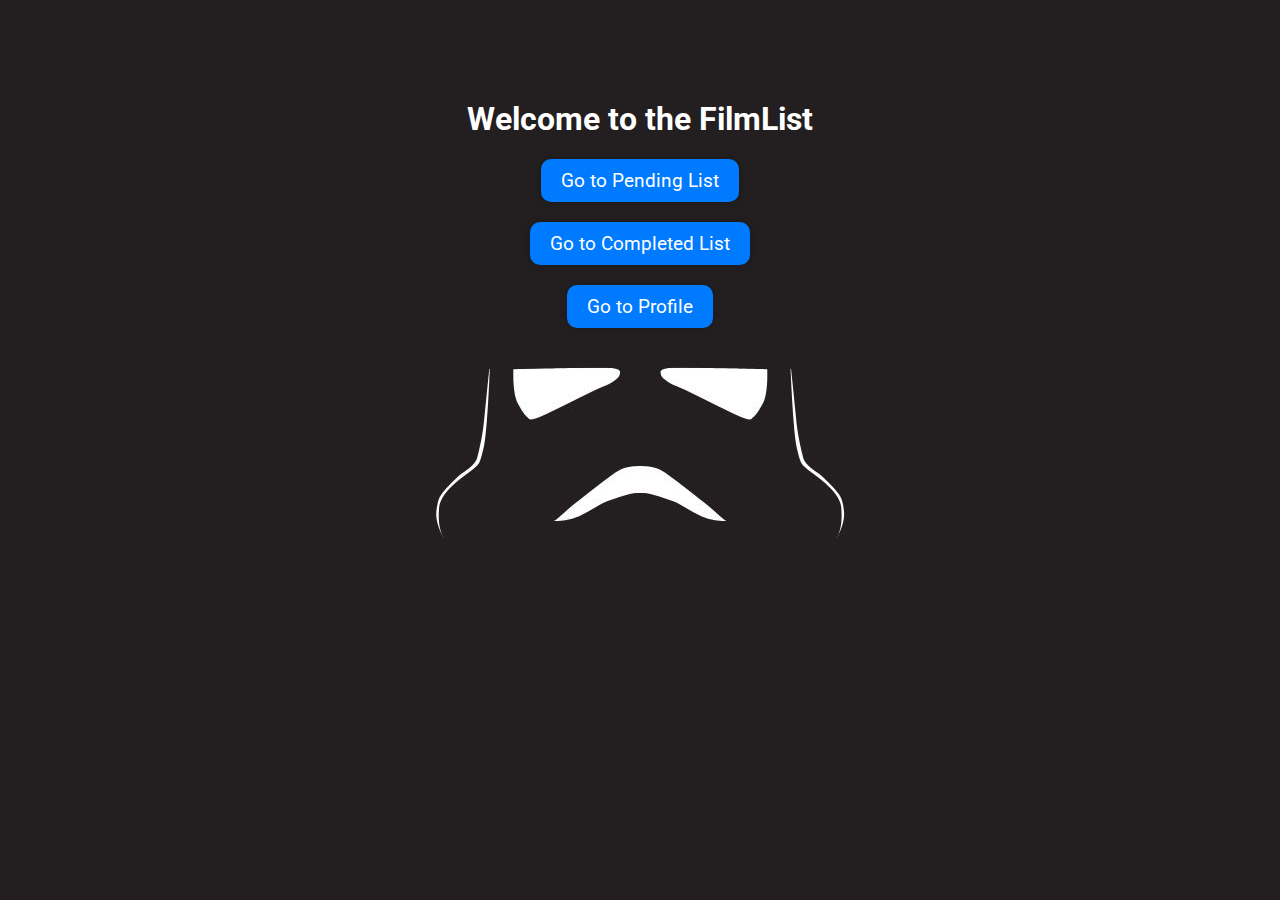
==== src/main/resources/static/index.html @ 52176c43 "Foro v1" ====
<!DOCTYPE html>
<html lang="en">
<head>
    <meta charset="UTF-8">
    <title>Home</title>
    <link rel="stylesheet" href="home.css">
    <link rel="stylesheet" href="https://fonts.googleapis.com/css?family=Roboto">
</head>
<body>
    <h1>Welcome to the FilmList</h1>
    <button onclick="location.href='/pending'">Go to Pending List</button>
    <button onclick="location.href='/completed'">Go to Completed List</button>
    <button onclick="location.href='/profile'">Go to Profile</button>

</body>
</html>
---- src/main/resources/static/home.css ----
body {
    margin: 0;
    padding: 0;
    color: #fff;
    /* Light text color */
    background: url('images/background.jpg') no-repeat center center fixed;
}

h1 {
    text-align: center;
    margin-top: 100px;
    transition: color 0.3s;
    font-family: 'Roboto', sans-serif;
}

h1:hover {
    color: lightslategrey;
}

button {
    display: block;
    margin: 20px auto;
    padding: 10px 20px;
    font-size: 1.2em;
    font-family: 'Roboto', sans-serif;
    background-color: #007bff;
    color: #fff;
    border: none;
    cursor: pointer;
    transition: background-color 0.3s, transform 0.2s;
    box-shadow: 0 0 10px rgba(0, 0, 0, 0.2);
    border-radius: 10px;
}

button:hover {
    background-color: #0056b3;
    transform: scale(1.1);
}

button:focus {
    outline: none;
}
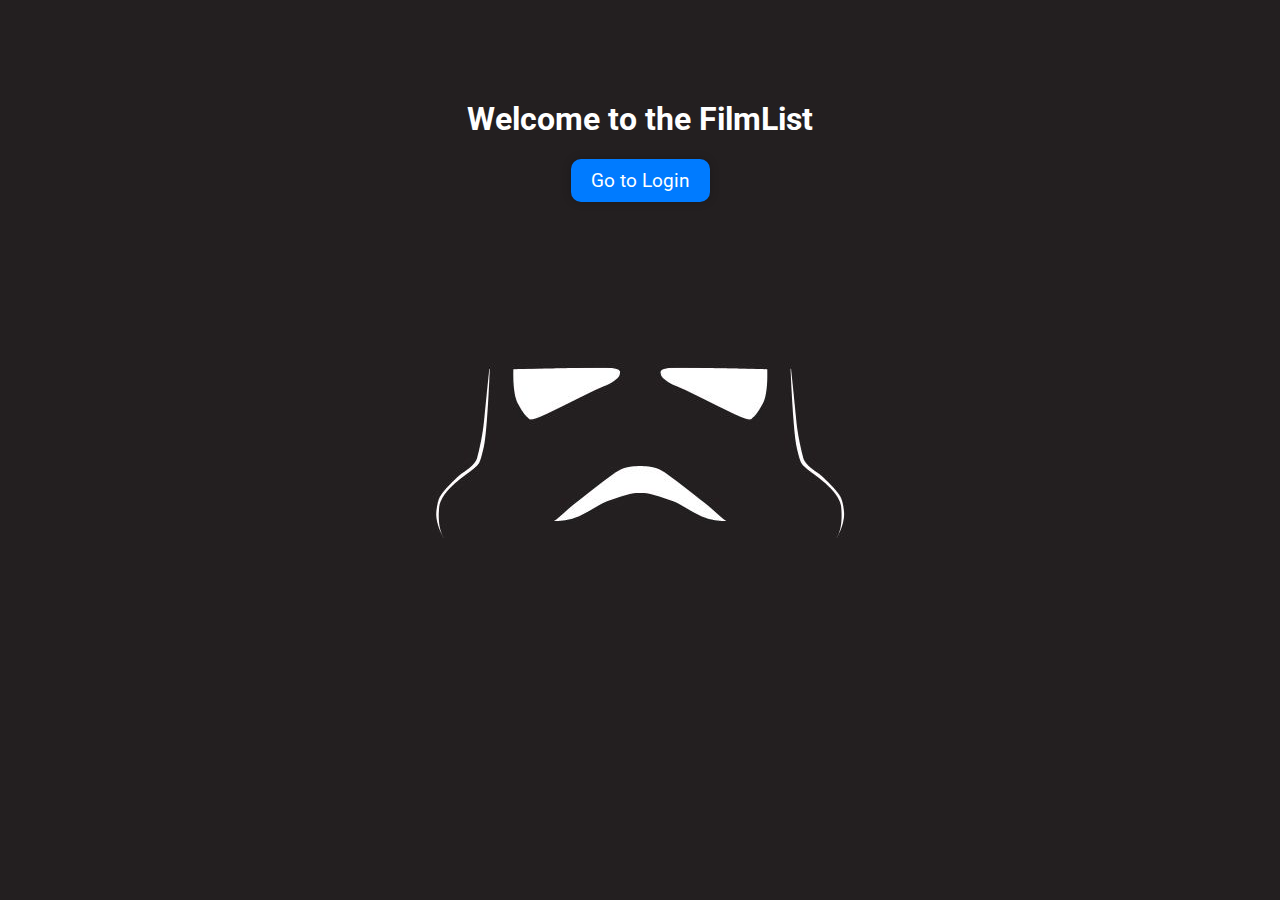
==== commit f7e68ede: "Login Terminado (Foro y Lista de amigos queda)" ====
--- a/src/main/resources/static/index.html
+++ b/src/main/resources/static/index.html
@@ -8,9 +8,9 @@
 </head>
 <body>
     <h1>Welcome to the FilmList</h1>
-    <button onclick="location.href='/pending'">Go to Pending List</button>
-    <button onclick="location.href='/completed'">Go to Completed List</button>
-    <button onclick="location.href='/profile'">Go to Profile</button>
+   <!--- <button onclick="location.href='/pending'">Go to Pending List</button> -->
+  <!---  <button onclick="location.href='/completed'">Go to Completed List</button> -->
+    <button onclick="location.href='/login'">Go to Login</button>
 
 </body>
 </html>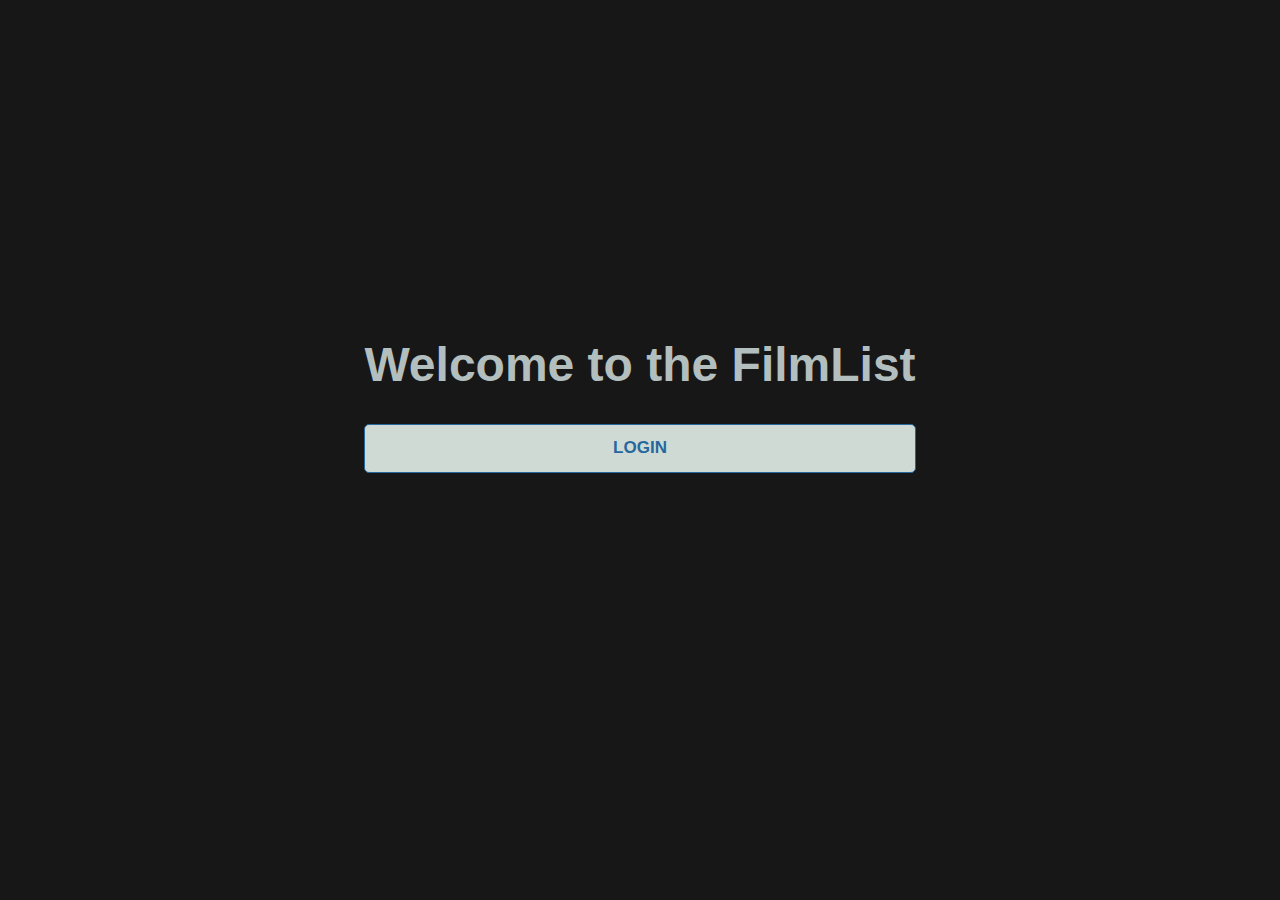
==== commit ae5edd39: "CASI" ====
--- a/src/main/resources/static/index.html
+++ b/src/main/resources/static/index.html
@@ -4,13 +4,15 @@
     <meta charset="UTF-8">
     <title>Home</title>
     <link rel="stylesheet" href="home.css">
-    <link rel="stylesheet" href="https://fonts.googleapis.com/css?family=Roboto">
+    <link rel="stylesheet" type="text/css" href="/home.css.css">
 </head>
 <body>
-    <h1>Welcome to the FilmList</h1>
-   <!--- <button onclick="location.href='/pending'">Go to Pending List</button> -->
-  <!---  <button onclick="location.href='/completed'">Go to Completed List</button> -->
-    <button onclick="location.href='/login'">Go to Login</button>
-
+      <div class="main-container">
+        <div class="header-container">
+            <h1>Welcome to the FilmList</h1>
+        </div>
+    <div class="button-container">
+    <button class="button" onclick="location.href='/login'"><strong>Login</strong></button>
+    </div>
 </body>
 </html>--- a/src/main/resources/static/home.css
+++ b/src/main/resources/static/home.css
@@ -1,42 +1,100 @@
-body {
+* {
     margin: 0;
     padding: 0;
-    color: #fff;
-    /* Light text color */
-    background: url('images/background.jpg') no-repeat center center fixed;
+    box-sizing: border-box !important;
+  }
+  
+  .main-container {
+    display: flex;
+    flex-direction: column;
+    justify-content: center;
+    align-items: center;
+    margin-top: -100px;
+    height: 100vh;
 }
 
-h1 {
-    text-align: center;
-    margin-top: 100px;
-    transition: color 0.3s;
-    font-family: 'Roboto', sans-serif;
+.header-container {
+    margin-bottom: 20px;
 }
-
-h1:hover {
-    color: lightslategrey;
-}
-
-button {
+  h1 {
+    font-size: 3em;
+    color: #b3bebe;
+  }
+  body {
+    background: url('images/backgroundHome.jpg');
+    background-size: cover; /* Ajusta el tamaño de la imagen de fondo */
+    background-position: center; /* Ajusta la posición de la imagen de fondo */
+    display: flex;
+    justify-content: center;
+    align-items: center;
+    height: 100vh;
+    width: 100%;
+    background-color: #171717;
+    color: #000;
+    line-height: 1.6;
+    position: relative;
+    font-family: sans-serif;
+    overflow: hidden;
+  }
+  
+  .button-container {
+    display: flex; /* Añade esta línea */
+    justify-content: center; /* Añade esta línea */
+    align-items: center;
+    width: 100%;
+  }
+.button {
+  --color: #26689e;
+  margin: center; /* Cambia esta línea */
+  padding: 0.8em 1.7em;
+  background-color: rgb(208, 218, 212);
+  border-radius: .3em;
+  position: relative;
+  overflow: hidden;
+  cursor: pointer;
+  transition: .5s;
+  font-weight: 400;
+  font-size: 17px;
+  border: 1px solid;
+  font-family: inherit;
+  text-transform: uppercase;
+  color: var(--color);
+  z-index: 1;
+  width: 100%;
+ }
+   
+   .button::before, .button::after {
+    content: '';
     display: block;
-    margin: 20px auto;
-    padding: 10px 20px;
-    font-size: 1.2em;
-    font-family: 'Roboto', sans-serif;
-    background-color: #007bff;
-    color: #fff;
-    border: none;
-    cursor: pointer;
-    transition: background-color 0.3s, transform 0.2s;
-    box-shadow: 0 0 10px rgba(0, 0, 0, 0.2);
-    border-radius: 10px;
-}
-
-button:hover {
-    background-color: #0056b3;
-    transform: scale(1.1);
-}
-
-button:focus {
-    outline: none;
-}+    width: 50px;
+    height: 50px;
+    transform: translate(-50%, -50%);
+    position: absolute;
+    border-radius: 50%;
+    z-index: -1;
+    background-color: var(--color);
+    transition: 1s ease;
+   }
+   
+   .button::before {
+    top: -1em;
+    left: -1em;
+   }
+   
+   .button::after {
+    left: calc(100% + 1em);
+    top: calc(100% + 1em);
+   }
+   
+   .button:hover::before, .button:hover::after {
+    height: 410px;
+    width: 410px;
+   }
+   
+   .button:hover {
+    color: rgb(10, 25, 30);
+   }
+   
+   .button:active {
+    filter: brightness(.8);
+   }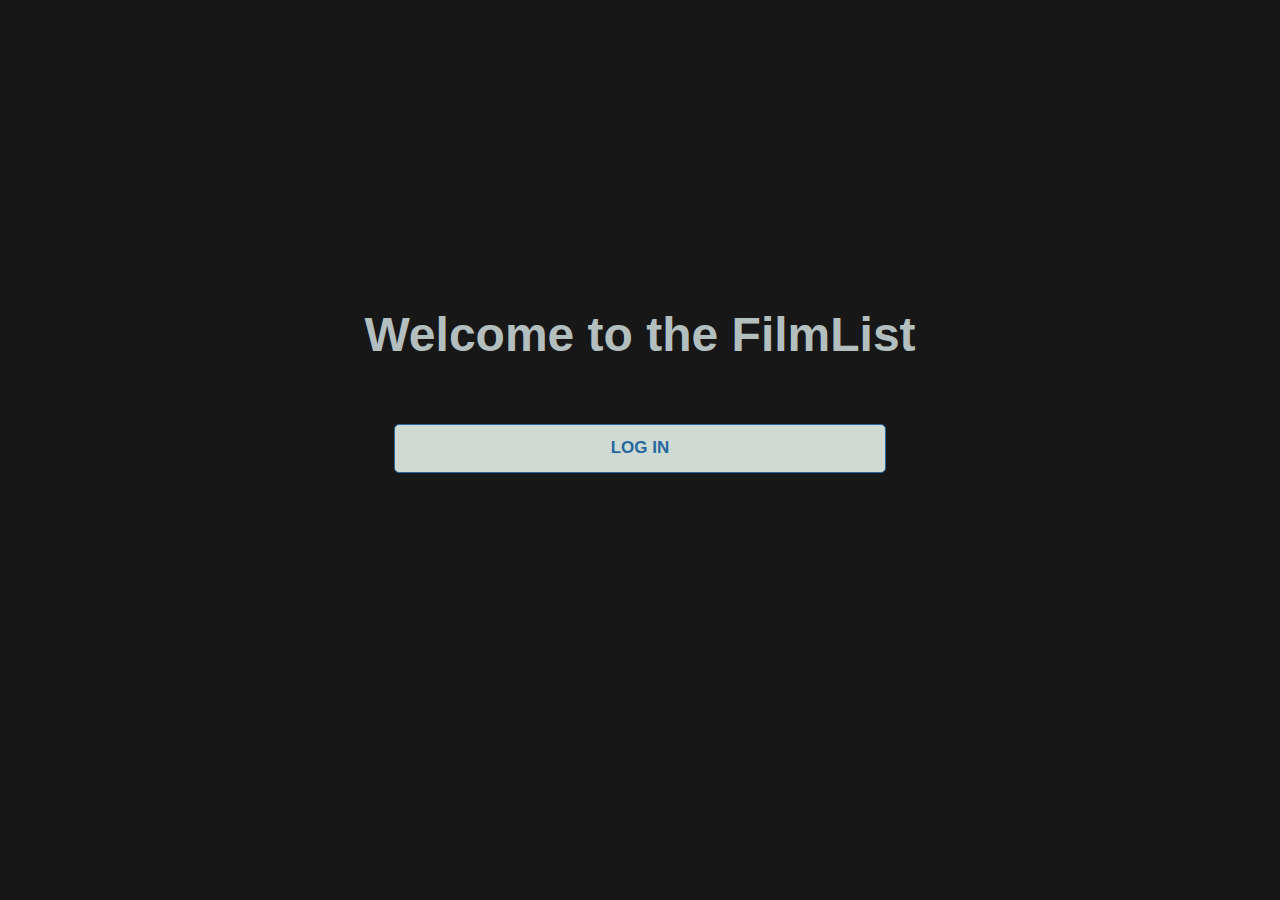
==== commit 5e0627e1: "CSS cambio" ====
--- a/src/main/resources/static/index.html
+++ b/src/main/resources/static/index.html
@@ -12,7 +12,7 @@
             <h1>Welcome to the FilmList</h1>
         </div>
     <div class="button-container">
-    <button class="button" onclick="location.href='/login'"><strong>Login</strong></button>
+    <button class="button" onclick="location.href='/login'"><strong>Log in</strong></button>
     </div>
 </body>
 </html>--- a/src/main/resources/static/home.css
+++ b/src/main/resources/static/home.css
@@ -45,7 +45,7 @@
   }
 .button {
   --color: #26689e;
-  margin: center; /* Cambia esta línea */
+  margin: 30px; /* Cambia esta línea */
   padding: 0.8em 1.7em;
   background-color: rgb(208, 218, 212);
   border-radius: .3em;
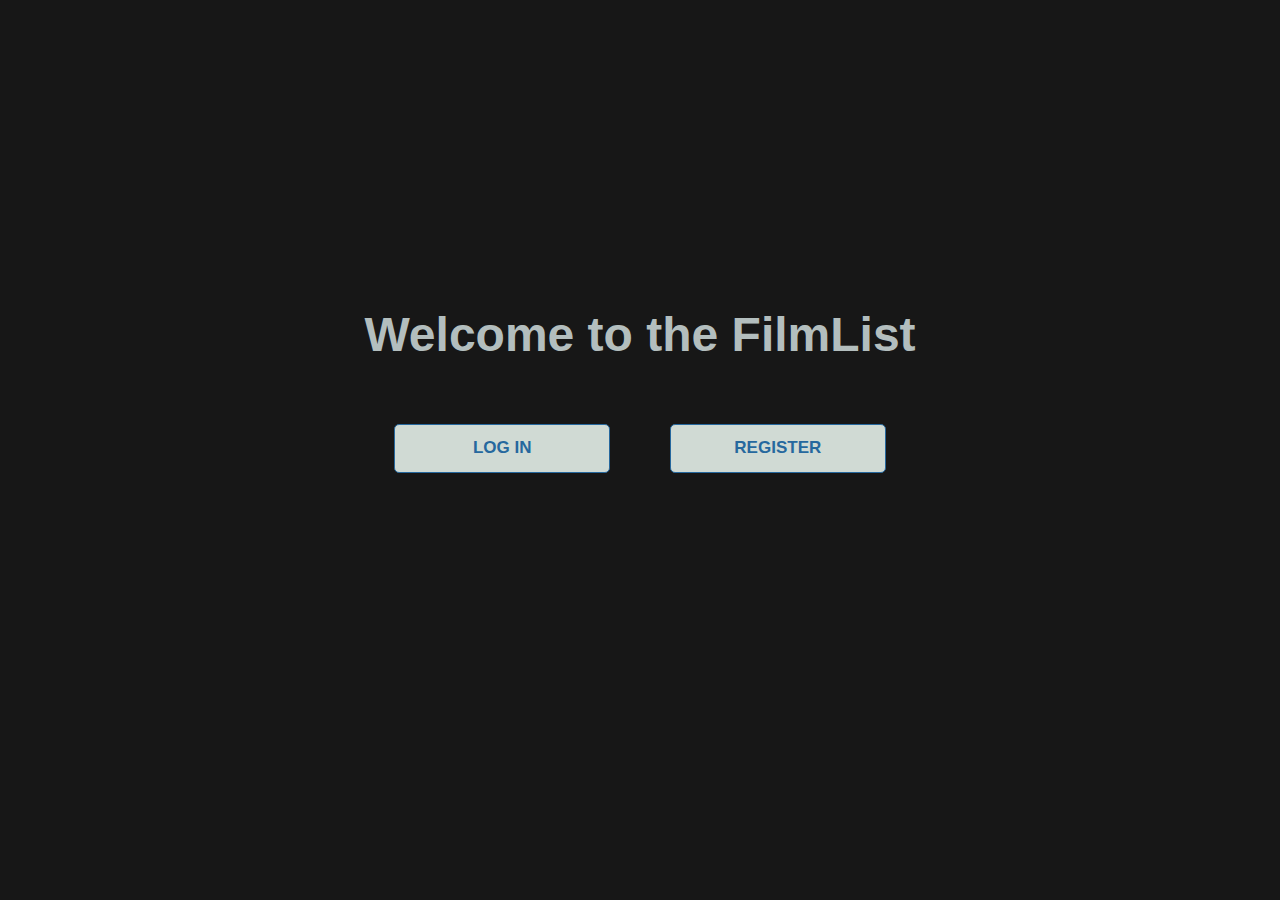
==== commit 3c81ceee: "ProyectoDesarrolloWeb - DB - FaseAmigos" ====
--- a/src/main/resources/static/index.html
+++ b/src/main/resources/static/index.html
@@ -13,6 +13,7 @@
         </div>
     <div class="button-container">
     <button class="button" onclick="location.href='/login'"><strong>Log in</strong></button>
+    <button class="button" onclick="location.href='/register'"><strong>Register</strong></button>
     </div>
 </body>
 </html>--- a/src/main/resources/static/home.css
+++ b/src/main/resources/static/home.css
@@ -22,8 +22,8 @@
   }
   body {
     background: url('images/backgroundHome.jpg');
-    background-size: cover; /* Ajusta el tamaño de la imagen de fondo */
-    background-position: center; /* Ajusta la posición de la imagen de fondo */
+    background-size: cover; 
+    background-position: center; 
     display: flex;
     justify-content: center;
     align-items: center;
@@ -38,14 +38,14 @@
   }
   
   .button-container {
-    display: flex; /* Añade esta línea */
-    justify-content: center; /* Añade esta línea */
+    display: flex; 
+    justify-content: center; 
     align-items: center;
     width: 100%;
   }
 .button {
   --color: #26689e;
-  margin: 30px; /* Cambia esta línea */
+  margin: 30px; 
   padding: 0.8em 1.7em;
   background-color: rgb(208, 218, 212);
   border-radius: .3em;
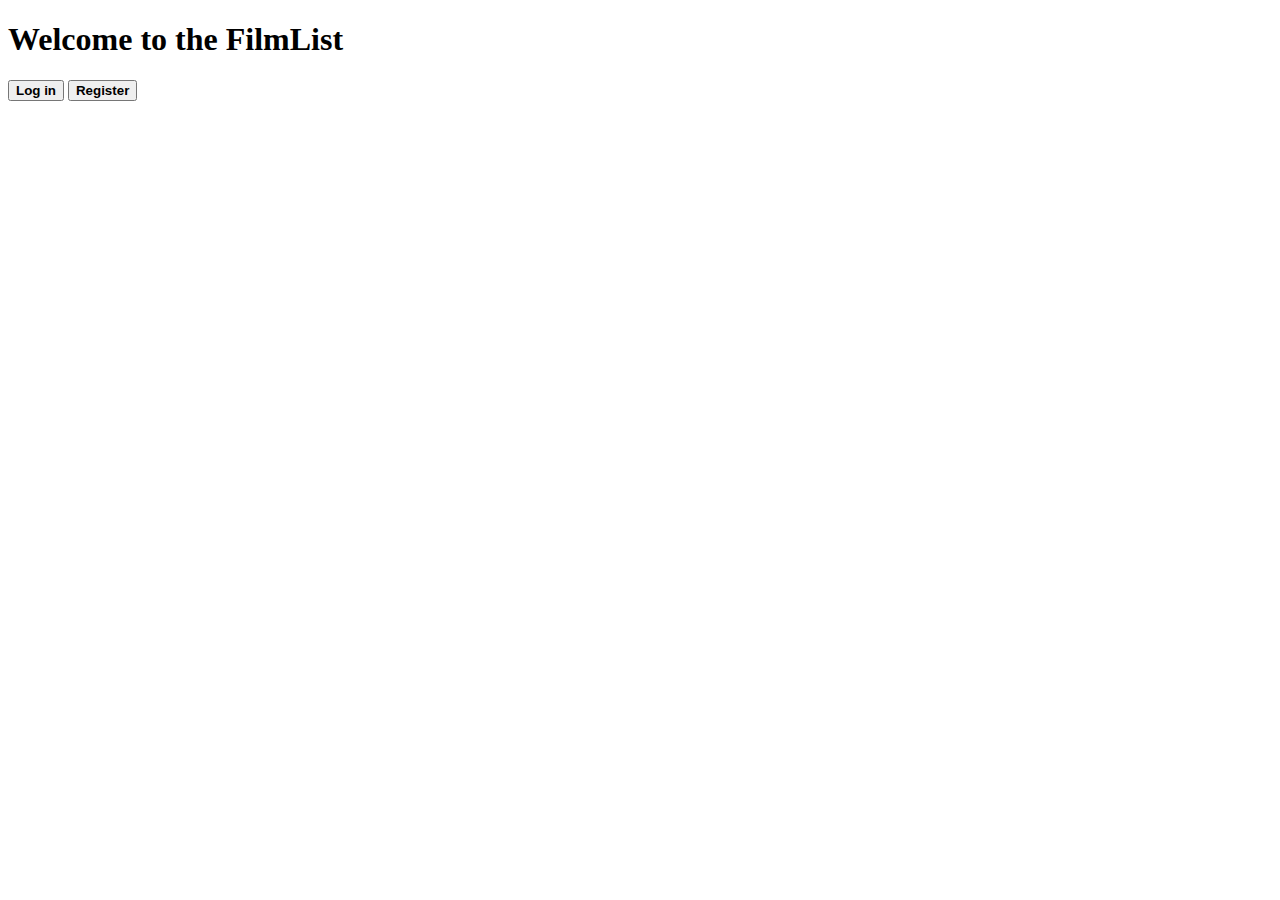
==== commit 060bcf10: "ProyectoDesarrolloWeb - DB - FaseAmigos" ====
--- a/src/main/resources/static/index.html
+++ b/src/main/resources/static/index.html
@@ -3,17 +3,18 @@
 <head>
     <meta charset="UTF-8">
     <title>Home</title>
-    <link rel="stylesheet" href="home.css">
-    <link rel="stylesheet" type="text/css" href="/home.css.css">
+    <link rel="stylesheet" href="/home.css">
 </head>
 <body>
       <div class="main-container">
         <div class="header-container">
             <h1>Welcome to the FilmList</h1>
         </div>
-    <div class="button-container">
-    <button class="button" onclick="location.href='/login'"><strong>Log in</strong></button>
-    <button class="button" onclick="location.href='/register'"><strong>Register</strong></button>
-    </div>
+
+        <div class="button-container">
+            <button class="button" onclick="location.href='/login'"><strong>Log in</strong></button>
+            <button class="button" onclick="location.href='/register'"><strong>Register</strong></button>
+        </div>
+      </div>
 </body>
 </html>